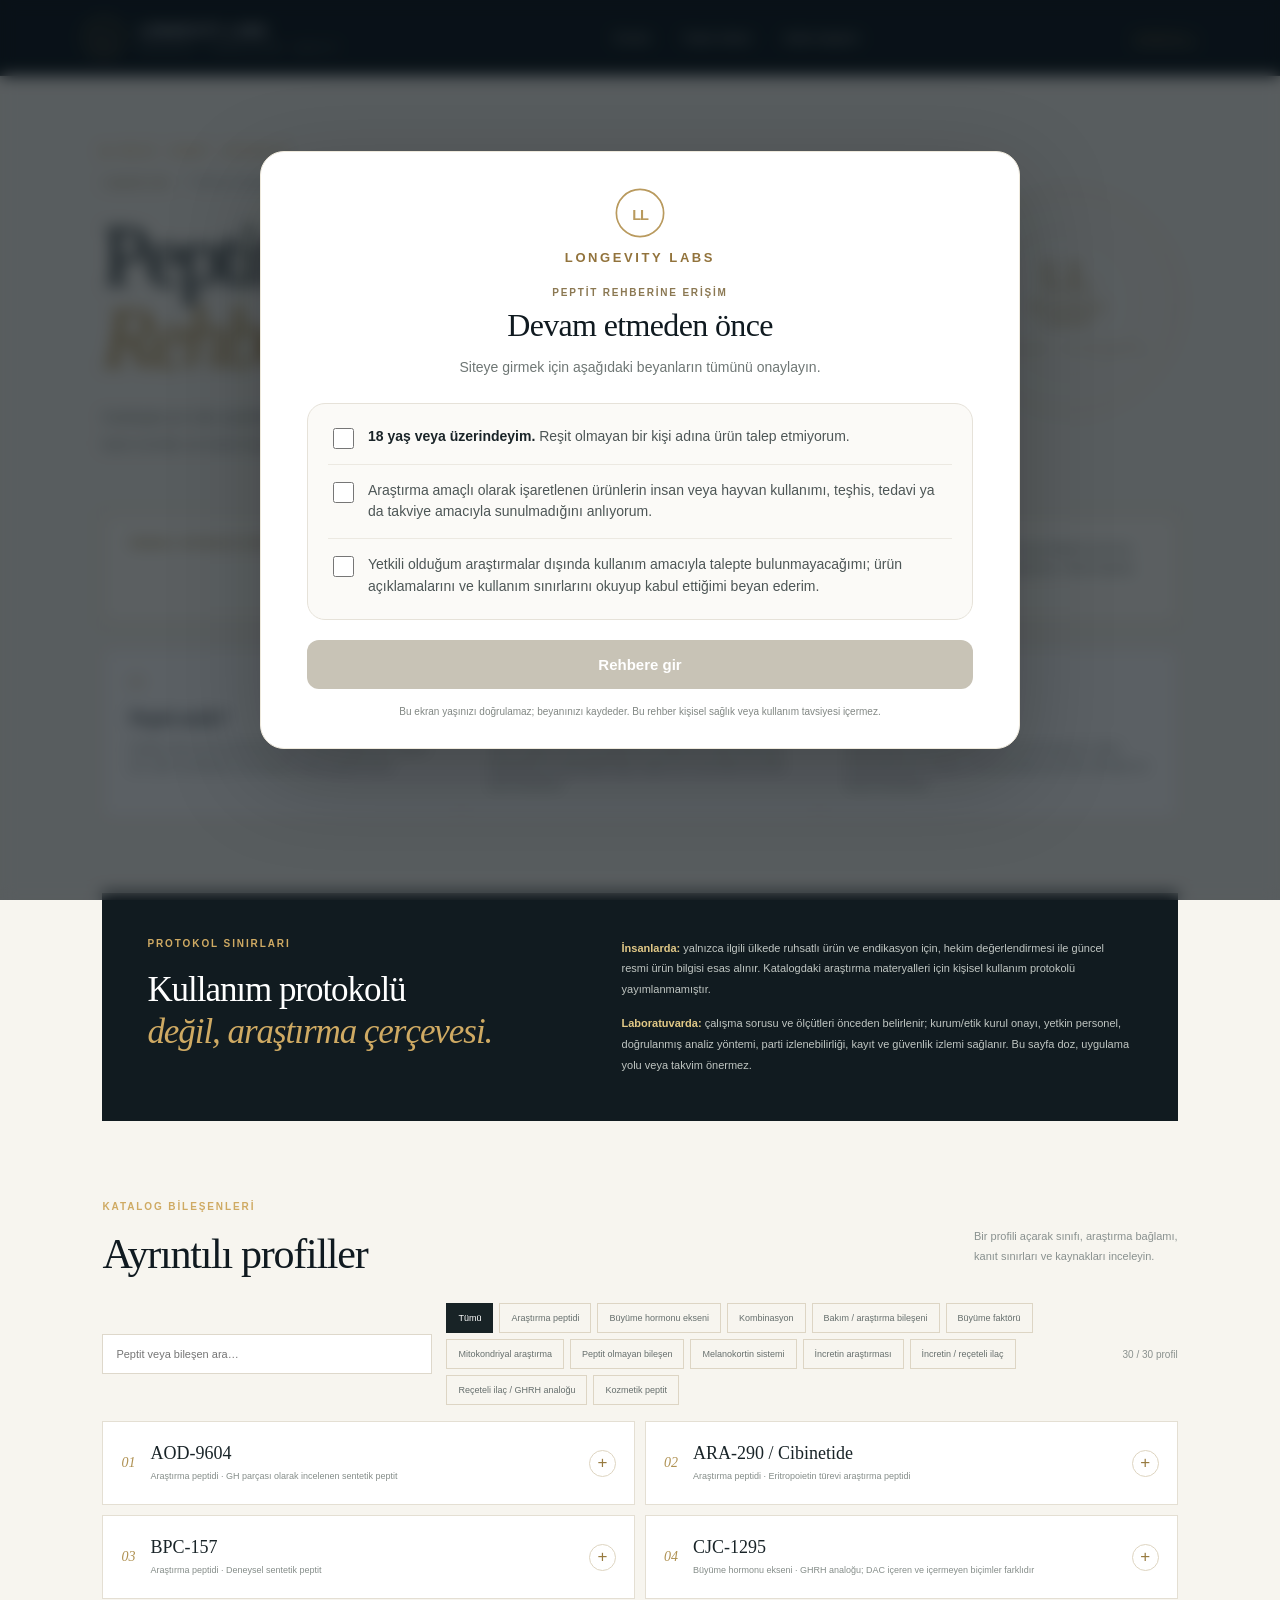
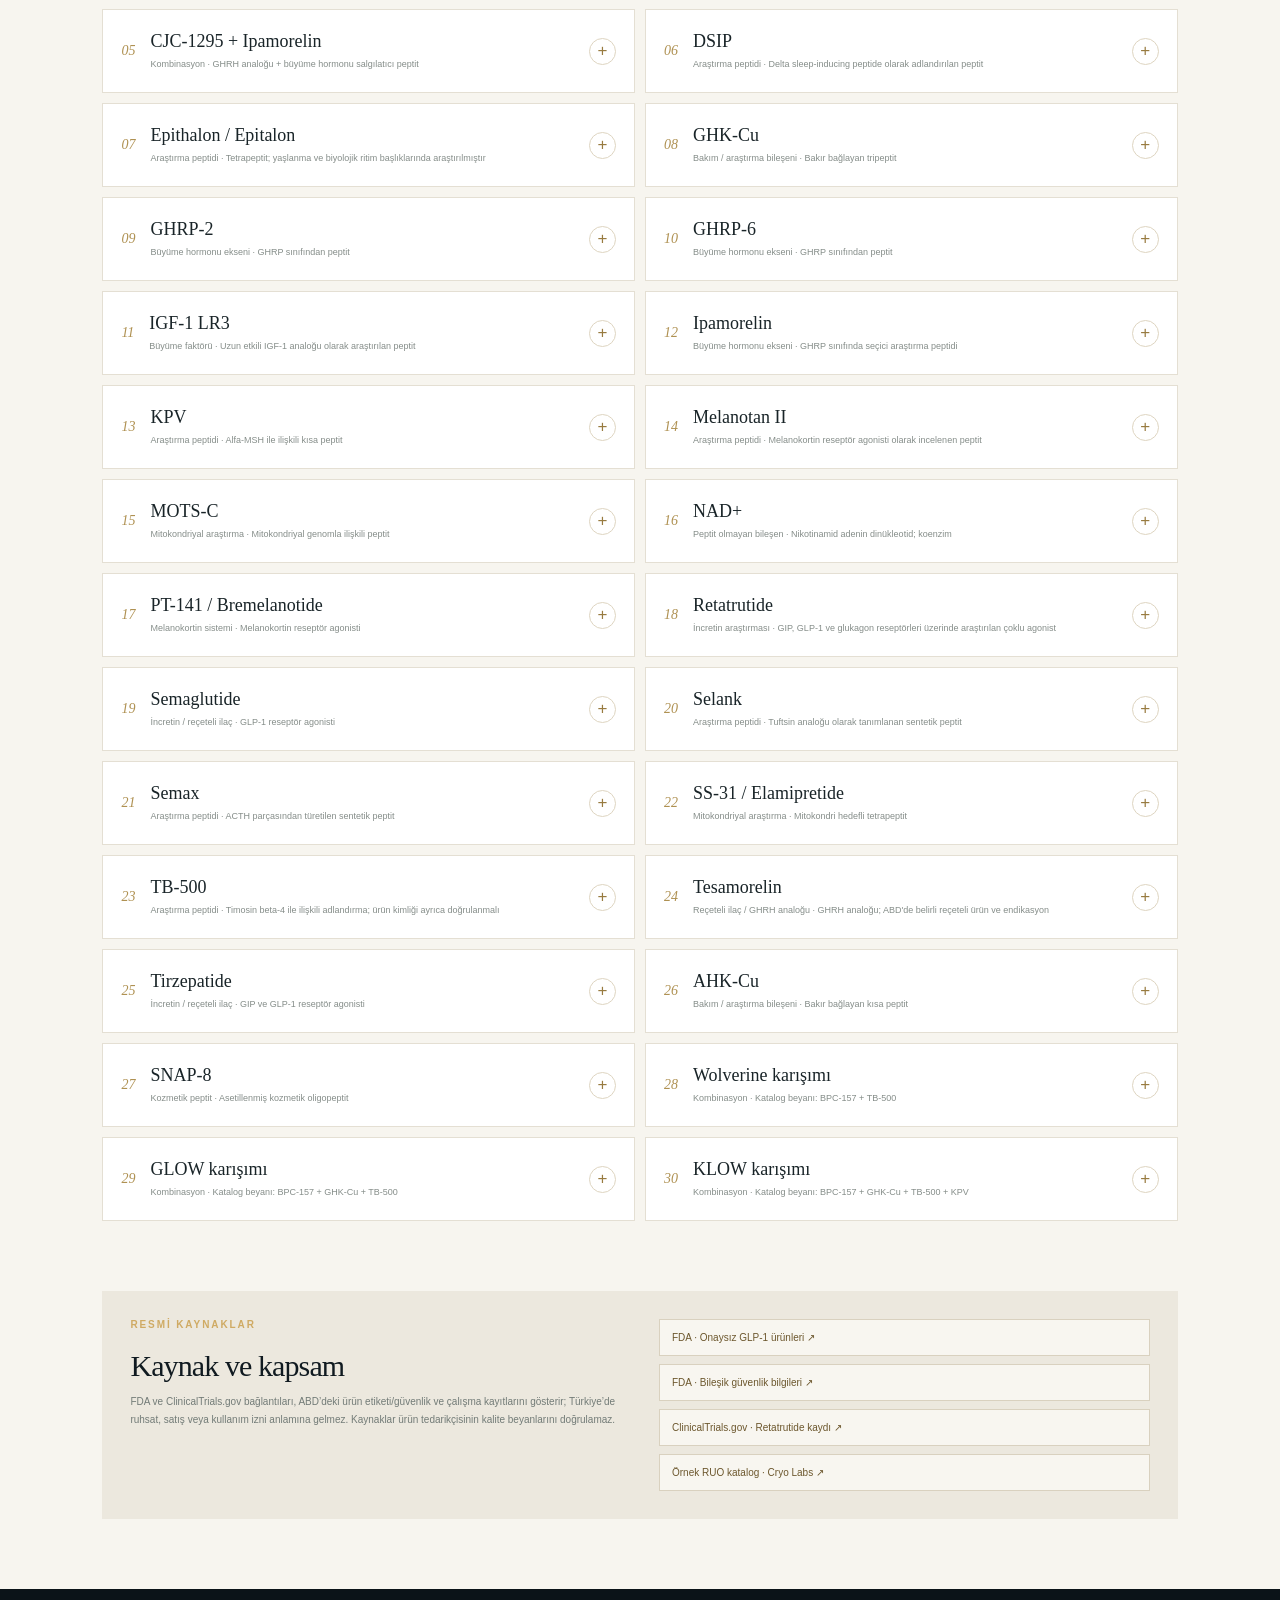
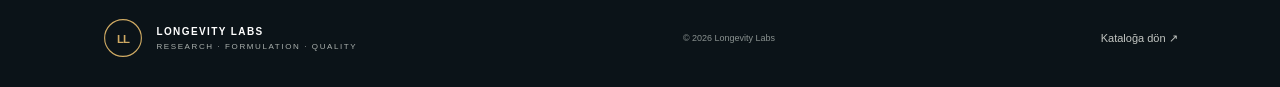
==== peptit-rehberi.html @ 8df9fc05 "Move detailed peptide guide to standalone page" ====
<!doctype html>
<html lang="tr">
<head>
  <meta charset="utf-8">
  <meta name="viewport" content="width=device-width,initial-scale=1">
  <meta name="description" content="Longevity Labs peptit rehberi: bileşik sınıfları, araştırma bağlamı, kanıt sınırları ve resmi kaynaklar.">
  <meta name="theme-color" content="#101a20">
  <title>Peptit Rehberi | Longevity Labs</title>
  <link rel="stylesheet" href="styles.css?v=6">
</head>
<body>
<div id="site-content" inert>
  <header>
    <a class="brand" href="index.html"><svg class="brand-symbol" viewBox="0 0 48 48" aria-hidden="true"><circle cx="24" cy="24" r="21"/><text x="24" y="30" text-anchor="middle">LL</text></svg><b>LONGEVITY LABS<small>RESEARCH · FORMULATION · QUALITY</small></b></a>
    <nav><a href="index.html#catalog">Ürünler</a><a href="peptit-rehberi.html" aria-current="page">Peptit rehberi</a><a href="index.html#quality">Kalite belgeleri</a></nav>
    <a class="guide-store-link" href="index.html#catalog">Kataloğa dön ↗</a>
  </header>
  <main class="guide-page">
    <section class="guide-page-hero">
      <div><p class="eyebrow"><span></span> BİLGİ · KANIT · GÜVENLİK</p><p class="guide-breadcrumb"><a href="index.html">Longevity Labs</a><span>/</span> Referans kütüphanesi</p><h1>Peptit<br><em>Rehberi</em></h1><p class="guide-page-lead">Katalogda yer alan peptitler, kombinasyonlar ve ilişkili bileşenler için temel sınıf bilgileri, araştırma bağlamı, kanıt sınırları ve resmi kaynaklar.</p></div>
      <div class="guide-hero-stamp"><span>LL</span><b>REFERENCE<br>LIBRARY</b><small>EDUCATIONAL · NON-PRESCRIPTIVE</small></div>
    </section>
    <section class="guide-safety-note"><b>Önemli güvenlik notu</b><p>Bu sayfa eğitim amaçlıdır; tanı, tedavi veya kişisel kullanım önerisi değildir. Araştırma flakonları ruhsatlı ilaçlarla eşdeğer değildir. Rehberde insan kullanımı için doz, uygulama, karıştırma veya kür protokolü bulunmaz. Hekim gözetimi, araştırma ürününü kendi kendine kullanmayı güvenli ya da onaylı hale getirmez. Resmi kaynak bağlantılarının bir kısmı ABD kurumlarına aittir; FDA durumu Türkiye’deki ruhsat durumunu göstermez.</p></section>
    <section class="guide-principles">
      <article><span>01</span><h2>Peptit nedir?</h2><p>Peptitler amino asit zincirlerinden oluşur. Benzer adlar aynı molekül, dizi, saflık, formülasyon veya kullanım yolunu garanti etmez.</p></article>
      <article><span>02</span><h2>Kanıt nasıl okunur?</h2><p>Hücre, hayvan, erken faz çalışma ve ruhsatlı ilaç verileri farklı kanıt düzeyleridir. Bir aşamadaki bulgu, başka ürün veya kişiler için klinik yarar kanıtlamaz.</p></article>
      <article><span>03</span><h2>CoA neyi gösterir?</h2><p>Analiz belgesi yalnızca belirtilen parti ve test kapsamını anlatır. Kimlik/saflık testi; steriliteyi, klinik güvenliği veya tedavi etkinliğini tek başına kanıtlamaz.</p></article>
    </section>
    <section class="guide-protocol-detail">
      <div><p class="eyebrow">PROTOKOL SINIRLARI</p><h2>Kullanım protokolü<br><em>değil, araştırma çerçevesi.</em></h2></div>
      <div class="protocol-detail-copy"><p><b>İnsanlarda:</b> yalnızca ilgili ülkede ruhsatlı ürün ve endikasyon için, hekim değerlendirmesi ile güncel resmi ürün bilgisi esas alınır. Katalogdaki araştırma materyalleri için kişisel kullanım protokolü yayımlanmamıştır.</p><p><b>Laboratuvarda:</b> çalışma sorusu ve ölçütleri önceden belirlenir; kurum/etik kurul onayı, yetkin personel, doğrulanmış analiz yöntemi, parti izlenebilirliği, kayıt ve güvenlik izlemi sağlanır. Bu sayfa doz, uygulama yolu veya takvim önermez.</p></div>
    </section>
    <section class="guide-library" id="components">
      <div class="heading"><div><p class="eyebrow">KATALOG BİLEŞENLERİ</p><h2>Ayrıntılı profiller</h2></div><p>Bir profili açarak sınıfı, araştırma bağlamı,<br>kanıt sınırları ve kaynakları inceleyin.</p></div>
      <div class="guide-tools"><input id="guide-search" type="search" placeholder="Peptit veya bileşen ara…" aria-label="Peptit rehberinde ara"><div id="guide-filters" class="guide-filters"></div><small id="guide-count"></small></div>
      <div id="guide-detail-grid" class="guide-detail-grid"></div>
      <p id="guide-empty" hidden>Bu aramayla eşleşen bileşen bulunamadı.</p>
    </section>
    <section class="guide-reference-footer">
      <div><p class="eyebrow">RESMİ KAYNAKLAR</p><h2>Kaynak ve kapsam</h2><p>FDA ve ClinicalTrials.gov bağlantıları, ABD’deki ürün etiketi/güvenlik ve çalışma kayıtlarını gösterir; Türkiye’de ruhsat, satış veya kullanım izni anlamına gelmez. Kaynaklar ürün tedarikçisinin kalite beyanlarını doğrulamaz.</p></div>
      <div class="guide-reference-links"><a href="https://www.fda.gov/drugs/drug-alerts-and-statements/fdas-concerns-unapproved-glp-1-drugs-used-weight-loss" target="_blank" rel="noreferrer">FDA · Onaysız GLP-1 ürünleri ↗</a><a href="https://www.fda.gov/drugs/human-drug-compounding/certain-bulk-drug-substances-use-compounding-may-present-significant-safety-risks" target="_blank" rel="noreferrer">FDA · Bileşik güvenlik bilgileri ↗</a><a href="https://clinicaltrials.gov/study/NCT06662383" target="_blank" rel="noreferrer">ClinicalTrials.gov · Retatrutide kaydı ↗</a><a href="https://cryolabs.io/" target="_blank" rel="noreferrer">Örnek RUO katalog · Cryo Labs ↗</a></div>
    </section>
  </main>
  <footer><a class="brand" href="index.html"><svg class="brand-symbol" viewBox="0 0 48 48" aria-hidden="true"><circle cx="24" cy="24" r="21"/><text x="24" y="30" text-anchor="middle">LL</text></svg><b>LONGEVITY LABS<small>RESEARCH · FORMULATION · QUALITY</small></b></a><span>© <span id="guide-year"></span> Longevity Labs</span><a href="index.html#catalog">Kataloğa dön ↗</a></footer>
</div>
<section id="entry-gate" class="entry-gate" role="dialog" aria-modal="true" aria-labelledby="gate-title" aria-describedby="gate-description">
  <div class="gate-card"><div class="gate-mark"><svg viewBox="0 0 48 48" aria-hidden="true"><circle cx="24" cy="24" r="21"/><text x="24" y="30" text-anchor="middle">LL</text></svg></div><p class="gate-brand">LONGEVITY LABS</p><p class="gate-kicker">Peptit rehberine erişim</p><h1 id="gate-title">Devam etmeden önce</h1><p id="gate-description" class="gate-description">Siteye girmek için aşağıdaki beyanların tümünü onaylayın.</p><div class="gate-checks"><label class="gate-check"><input type="checkbox" required><span><b>18 yaş veya üzerindeyim.</b> Reşit olmayan bir kişi adına ürün talep etmiyorum.</span></label><label class="gate-check"><input type="checkbox" required><span>Araştırma amaçlı olarak işaretlenen ürünlerin insan veya hayvan kullanımı, teşhis, tedavi ya da takviye amacıyla sunulmadığını anlıyorum.</span></label><label class="gate-check"><input type="checkbox" required><span>Yetkili olduğum araştırmalar dışında kullanım amacıyla talepte bulunmayacağımı; ürün açıklamalarını ve kullanım sınırlarını okuyup kabul ettiğimi beyan ederim.</span></label></div><button id="gate-enter" class="gate-enter" type="button" disabled>Rehbere gir</button><p class="gate-footnote">Bu ekran yaşınızı doğrulamaz; beyanınızı kaydeder. Bu rehber kişisel sağlık veya kullanım tavsiyesi içermez.</p></div>
</section>
<script src="gate.js"></script><script src="peptit-rehberi.js?v=1"></script>
</body></html>
---- styles.css ----
:root{--ink:#101a20;--gold:#cfaa63;--paper:#f7f5ef;--muted:#89918f;--line:#e6e2d9}*{box-sizing:border-box}html{scroll-behavior:smooth}body{margin:0;background:var(--paper);color:var(--ink);font-family:"Segoe UI",Arial,sans-serif}header{height:78px;background:var(--ink);color:#fff;display:flex;align-items:center;justify-content:space-between;padding:0 7%}.brand{display:flex;gap:12px;align-items:center;text-decoration:none;color:inherit;font-family:Georgia,serif;font-size:34px;color:var(--gold)}.brand b{font:700 12px Arial;letter-spacing:.14em;color:white}.brand small{display:block;font:8px Arial;color:#aab0ad;letter-spacing:.2em;margin-top:5px}nav{display:flex;gap:28px}nav a,footer a{font-size:11px;color:#c3c6c2;text-decoration:none}nav a:hover,footer a:hover{color:var(--gold)}.hero{min-height:560px;background:radial-gradient(ellipse at 77% 50%,#26342e 0,transparent 38%),var(--ink);color:white;padding:92px 9% 70px;display:grid;grid-template-columns:1fr 1fr;position:relative;overflow:hidden}.eyebrow{color:var(--gold);font-size:10px;letter-spacing:.19em;font-weight:bold;margin:0 0 20px}.hero h1,h2{font:500 56px/1.08 Georgia,serif;letter-spacing:-.03em;margin:0}.hero h1 em,h2 em{font-weight:400;color:var(--gold)}.lead{max-width:400px;color:#adb5b2;font-size:14px;line-height:1.8;margin:24px 0}.button{display:inline-block;background:var(--gold);color:var(--ink);padding:15px 20px;font-size:12px;font-weight:bold;text-decoration:none}.warning{font-size:10px;line-height:1.7;color:#aab0ad;margin-top:54px;max-width:340px}.orb{align-self:center;justify-self:center;width:340px;height:340px;border:1px solid #756744;border-radius:50%;display:grid;place-content:center;text-align:center;position:relative;color:var(--gold)}.orb:before,.orb:after{content:"";position:absolute;inset:27px;border:1px dashed #514c3c;border-radius:50%}.orb:after{inset:65px;border-style:solid;border-color:#353b36}.molecule{font-size:100px;line-height:1;text-shadow:0 0 30px #d4ad5a66}.orb small{font-size:8px;letter-spacing:.2em;margin-top:20px}.hero-footer{position:absolute;bottom:22px;left:9%;right:9%;font-size:8px;color:#75807d;letter-spacing:.15em;display:flex;justify-content:space-between}.strip{background:#eeeadf;display:flex;justify-content:space-around;padding:23px 5%;font-size:11px;font-weight:600}.section{padding:85px 8%}.heading{display:flex;align-items:end;justify-content:space-between;margin-bottom:30px}.heading h2,.quality h2{font-size:42px}.heading>p{font-size:12px;color:var(--muted);line-height:1.8}.tools{display:flex;gap:10px;align-items:center;flex-wrap:wrap;margin:24px 0}.tools input{height:40px;padding:0 13px;border:1px solid var(--line);background:white;min-width:220px;font-size:12px}.tools #filters{display:flex;gap:6px;flex-wrap:wrap;flex:1}.filter{background:transparent;border:1px solid var(--line);padding:10px 12px;font-size:10px;color:#68716f;cursor:pointer}.filter.active,.filter:hover{background:var(--ink);color:white}.tools>small{color:var(--muted);font-size:10px}.grid{display:grid;grid-template-columns:repeat(4,1fr);gap:12px}.card{background:#fff;border:1px solid #eeece6;min-height:158px;padding:15px;display:flex;flex-direction:column}.cardtop{display:flex;justify-content:space-between;align-items:center}.cardtop small{color:#a1844e;font-size:8px;text-transform:uppercase;letter-spacing:.08em}.cardtop i{font:22px Georgia;color:#d1bb8b}.card h3{font:600 17px Georgia;margin:15px 0 3px}.card>p{font-size:10px;color:#7c8582;margin:0 0 14px}.cardbottom{margin-top:auto;border-top:1px solid #eee;padding-top:10px;display:flex;align-items:center;justify-content:space-between}.cardbottom strong{font-size:14px}.cardbottom strong small{color:#a1844e}.cardbottom button{font-size:9px;border:0;background:none;color:#68716f;cursor:pointer}.quality{background:var(--ink);color:white;display:grid;grid-template-columns:.8fr 1.2fr;gap:10%;align-items:center}.quality>div:first-child>p:last-child{max-width:330px;font-size:12px;line-height:1.9;color:#a8b0ad;margin-top:22px}.coa{border:1px solid #695c3e;padding:0 22px}.coa-title{padding:18px 0;color:var(--gold);font-size:9px;letter-spacing:.15em;border-bottom:1px solid #344044}.coa-title small{float:right;color:#788381}.coa-row{padding:14px 0;display:flex;align-items:center;gap:13px;color:white;text-decoration:none;border-bottom:1px solid #2d383c}.coa-row b,.coa-row small{display:block}.coa-row b{font-size:12px}.coa-row small{font-size:9px;color:#87918e;margin-top:3px}.coa-row i{margin-left:auto;color:var(--gold)}.pdf{border:1px solid #806c46;color:var(--gold);font-size:8px;padding:6px}.notice{max-width:1000px;margin:auto;display:flex;gap:20px;align-items:start}.notice>b{border:1px solid var(--gold);color:#a1844e;border-radius:50%;width:32px;height:32px;display:grid;place-items:center}.notice h2{font-size:25px}.notice p:last-child{max-width:760px;color:#737c79;font-size:11px;line-height:1.9}footer{background:#0b1318;padding:28px 8%;display:flex;align-items:center;justify-content:space-between;color:#89918f;font-size:9px}footer .brand{font-size:28px}footer .brand b{font-size:10px}footer>div{display:flex;gap:18px}footer>div a{color:#c4a35f;font-size:9px}
@media(max-width:900px){.grid{grid-template-columns:repeat(3,1fr)}.hero{padding-left:6%;padding-right:6%}.orb{width:280px;height:280px}.section{padding-left:6%;padding-right:6%}}
@media(max-width:650px){header{height:66px;padding:0 5%}nav{display:none}.hero{display:block;padding:65px 7% 60px;min-height:0}.hero h1{font-size:46px}.orb{width:230px;height:230px;margin:40px auto 0}.molecule{font-size:70px}.orb:before{inset:18px}.orb:after{inset:48px}.warning{margin-top:32px}.strip{display:grid;gap:12px;padding:20px 7%}.section{padding:60px 6%}.heading{display:block}.heading h2,.quality h2{font-size:36px}.heading>p{margin-top:12px}.tools{display:block}.tools input{width:100%;margin-bottom:10px}.tools #filters{margin-bottom:10px}.filter{font-size:9px;padding:8px}.grid{grid-template-columns:repeat(2,minmax(0,1fr));gap:8px}.card{padding:12px;min-height:156px}.card h3{font-size:15px}.cardbottom strong{font-size:12px}.cardbottom button{font-size:8px}.quality{display:block}.coa{margin-top:30px;padding:0 14px}.notice{padding:50px 7%;gap:13px}.notice h2{font-size:22px}footer{padding:25px 6%;gap:17px;flex-wrap:wrap}footer>div{width:100%;justify-content:space-between;gap:8px}}
.card>img,.photo-placeholder{display:block;width:100%;aspect-ratio:1/1;object-fit:cover;border-radius:8px;margin-bottom:14px}.photo-placeholder{display:grid;place-content:center;text-align:center;background:radial-gradient(circle at 50% 40%,#243a42,#101a20);color:#cfaa63}.photo-placeholder span{font:54px Georgia}.photo-placeholder small{font-size:10px;color:#e4d5ad;margin-top:8px}
.hero{min-height:230px;padding:30px 9% 38px;align-items:center;background:radial-gradient(ellipse at 80% 50%,#202d2e 0,transparent 34%),var(--ink)}.hero h1{font-size:36px;line-height:1.02}.lead{font-size:12px;margin:10px 0 14px;max-width:350px}.warning{display:none}.orb{width:142px;height:142px}.orb:before{inset:12px}.orb:after{inset:28px}.molecule{font-size:46px}.orb small{font-size:6px;margin-top:8px}.strip{padding-top:14px;padding-bottom:14px}.section{padding-top:64px;padding-bottom:64px}.quality.section{padding-top:64px;padding-bottom:64px}
@media(max-width:900px){.hero{min-height:230px}.hero h1{font-size:34px}.orb{width:130px;height:130px}}
@media(max-width:650px){.hero{padding:30px 7% 46px}.hero h1{font-size:35px}.lead{margin:10px 0 14px}.orb{width:120px;height:120px;margin:24px auto 0}.molecule{font-size:42px}.orb:before{inset:10px}.orb:after{inset:25px}.strip{padding-top:14px;padding-bottom:14px}.section{padding-top:52px;padding-bottom:52px}}
.brand-symbol{width:38px;height:38px;flex:none;fill:none;stroke:var(--gold);stroke-width:1.3}.brand-symbol text{fill:var(--gold);stroke:none;font:700 13px Arial;letter-spacing:-1px}.gate-mark svg text{fill:#b99a5e;stroke:none;font:700 13px Arial;letter-spacing:-1px}
body.gate-open{overflow:hidden}.entry-gate{position:fixed;z-index:1000;inset:0;display:grid;place-items:center;overflow:auto;padding:24px;background:rgba(7,14,20,.66);backdrop-filter:blur(8px);-webkit-backdrop-filter:blur(8px)}.entry-gate[hidden]{display:none}.gate-card{width:min(100%,760px);max-height:calc(100vh - 48px);overflow:auto;background:#fff;border:1px solid #eee9dc;border-radius:24px;padding:34px 46px 28px;box-shadow:0 28px 90px #0004;text-align:center;color:var(--ink)}.gate-mark{width:54px;height:54px;margin:0 auto 10px}.gate-mark svg{width:100%;height:100%;fill:none;stroke:#b99a5e;stroke-width:1.5}.gate-mark svg path{fill:#b99a5e;stroke:none}.gate-brand{margin:0;color:#92733c;font-size:13px;font-weight:700;letter-spacing:.2em}.gate-kicker{margin:22px 0 8px;color:#8b7852;font-size:10px;font-weight:700;letter-spacing:.18em;text-transform:uppercase}.gate-card h1{margin:0;font:500 32px/1.2 Georgia,serif;letter-spacing:-.02em}.gate-description{margin:12px 0 24px;color:#6f7775;font-size:14px;line-height:1.6}.gate-checks{display:grid;gap:0;border:1px solid #e6e2d9;border-radius:18px;background:#fbfaf7;padding:7px 20px;text-align:left}.gate-check{display:flex;align-items:flex-start;gap:14px;padding:15px 5px;color:#4d5656;font-size:14px;line-height:1.55;cursor:pointer}.gate-check+.gate-check{border-top:1px solid #ece9e2}.gate-check input{width:21px;height:21px;flex:none;margin:2px 0 0;accent-color:#ad8d50;cursor:pointer}.gate-check b{color:#1a2428}.gate-enter{width:100%;margin-top:20px;border:0;border-radius:12px;padding:16px 20px;background:#b99a5e;color:#101a20;font-size:15px;font-weight:700;transition:opacity .15s,transform .15s}.gate-enter:disabled{background:#c8c3b6;color:#fff;cursor:not-allowed}.gate-enter:not(:disabled){cursor:pointer}.gate-enter:not(:disabled):hover{transform:translateY(-1px);background:#c9aa6d}.gate-footnote{max-width:540px;margin:15px auto 0;color:#818783;font-size:10px;line-height:1.6}
@media(max-width:650px){.brand-symbol{width:32px;height:32px}.brand{gap:8px;font-size:26px}.brand b{font-size:10px}.brand small{font-size:7px;letter-spacing:.12em}.entry-gate{padding:12px}.gate-card{max-height:calc(100vh - 24px);border-radius:18px;padding:23px 18px 20px}.gate-mark{width:44px;height:44px}.gate-kicker{margin-top:14px}.gate-card h1{font-size:27px}.gate-description{font-size:13px;margin:9px 0 16px}.gate-checks{padding:5px 12px}.gate-check{gap:11px;padding:13px 2px;font-size:12px}.gate-enter{padding:14px}.gate-footnote{font-size:9px}}
header{height:76px;padding:0 clamp(24px,6.5vw,112px);border-bottom:1px solid #ffffff13}header .brand{gap:14px}.brand-symbol{width:42px;height:42px}nav{gap:32px}nav a{font-size:11px;letter-spacing:.02em;transition:color .2s}.hero{min-height:440px;padding:52px clamp(24px,6.5vw,112px) 48px;grid-template-columns:minmax(0,.87fr) minmax(0,1.13fr);gap:4%;align-items:center;background:radial-gradient(ellipse at 78% 48%,#273331 0,transparent 35%),linear-gradient(112deg,#101a20 0%,#0d171a 62%,#10191b 100%)}.hero-copy{position:relative;z-index:1;max-width:620px}.hero .eyebrow{display:flex;align-items:center;gap:10px;margin-bottom:22px;color:#d2b263;font-size:10px;letter-spacing:.2em}.hero .eyebrow span{width:24px;height:1px;background:#d2b263}.hero h1{font:500 clamp(42px,4.25vw,66px)/1.03 Georgia,serif;letter-spacing:-.045em;max-width:700px}.hero h1 em{display:inline-block;margin-top:4px;color:#d1ad61}.hero .lead{max-width:450px;margin:21px 0 24px;color:#b8c0bf;font-size:14px;line-height:1.8}.hero-actions{display:flex;align-items:center;gap:12px;flex-wrap:wrap}.hero .button{display:inline-flex;align-items:center;gap:16px;padding:14px 18px;border:1px solid #d7b864;background:#d0ad64;color:#11191d;font-size:11px;letter-spacing:.02em;transition:background .2s,transform .2s}.hero .button:hover{background:#e1c478;transform:translateY(-2px)}.hero .button span{font-size:16px}.button-secondary{display:inline-block;padding:13px 16px;border:1px solid #ffffff34;color:#e7e8e4;text-decoration:none;font-size:11px;transition:border-color .2s,color .2s}.button-secondary:hover{border-color:#d0ad64;color:#e4c575}.hero-meta{display:flex;gap:24px;margin-top:29px;color:#8a9999;font-size:8px;letter-spacing:.16em}.hero-visual{position:relative;justify-self:end;width:min(100%,720px);aspect-ratio:1.46;display:grid;place-items:center;isolation:isolate}.hero-visual:before{content:"";position:absolute;z-index:-1;inset:8% 7%;border:1px solid #c3a25130;border-radius:48% 52% 46% 54%;background:radial-gradient(ellipse at 50% 48%,#c4a04c19,transparent 63%);transform:rotate(-8deg)}.hero-visual img{display:block;width:100%;height:100%;object-fit:contain;filter:drop-shadow(0 22px 28px #0008)}.visual-caption{position:absolute;right:0;bottom:7%;display:grid;gap:4px;min-width:150px;padding:12px 15px;border:1px solid #d3b15d45;background:#10191ddd;backdrop-filter:blur(10px)}.visual-caption span{color:#c9aa65;font-size:7px;letter-spacing:.2em}.visual-caption b{color:#f0eee7;font:500 15px Georgia,serif}.visual-caption small{color:#9aa4a1;font-size:8px}.hero-footer{bottom:17px;left:clamp(24px,6.5vw,112px);right:clamp(24px,6.5vw,112px);color:#778583;font-size:7px;letter-spacing:.18em}.strip{padding:18px clamp(24px,6.5vw,112px);gap:24px;background:#eeeae0;border-top:1px solid #fff;border-bottom:1px solid #e4dfd2;color:#293234;font-size:10px;letter-spacing:.02em}.strip span{display:flex;align-items:center;gap:10px}.strip i{color:#a88b4f;font:10px Georgia,serif}
@media(max-width:900px){.hero{grid-template-columns:1fr 1fr;gap:2%;padding-left:6%;padding-right:6%}.hero h1{font-size:clamp(38px,5vw,52px)}.hero-visual{width:100%}.visual-caption{right:2%;bottom:4%}.hero-footer{left:6%;right:6%}}
@media(max-width:650px){header{height:68px;padding:0 5%}.hero{display:grid;grid-template-columns:1fr;gap:14px;padding:42px 7% 55px;min-height:0}.hero h1{font-size:clamp(39px,10vw,52px)}.hero .eyebrow{font-size:8px;margin-bottom:17px}.hero .lead{font-size:12px;margin:15px 0 19px}.hero-meta{gap:14px;margin-top:21px;font-size:7px}.hero-visual{justify-self:center;width:100%;max-width:480px;aspect-ratio:1.42;margin-top:5px}.visual-caption{right:0;bottom:2%;padding:9px 11px}.visual-caption b{font-size:13px}.hero-footer{bottom:15px;left:7%;right:7%;font-size:6px}.strip{display:grid;grid-template-columns:1fr;gap:12px;padding:16px 7%}.strip span{font-size:10px}}
.cart-trigger{display:inline-flex;align-items:center;gap:9px;border:1px solid #ffffff2b;background:transparent;color:#f4f0e6;padding:9px 12px;font-size:10px;letter-spacing:.04em;cursor:pointer;transition:border-color .2s,color .2s}.cart-trigger:hover,.cart-trigger[data-added="true"]{border-color:#d0ad64;color:#dfc377}.cart-trigger svg{width:18px;height:18px;fill:none;stroke:currentColor;stroke-width:1.6;stroke-linecap:round;stroke-linejoin:round}.cart-count{display:inline-grid;place-items:center;min-width:19px;height:19px;padding:0 5px;border-radius:50px;background:#d0ad64;color:#101a20;font-size:9px}.cart-count:not(.has-items){background:#ffffff18;color:#c6c6bd}.cardbottom button{padding:9px 11px;border:1px solid #e5dcc6;background:#f7f4ec;color:#6f592d;font-size:9px;font-weight:700;letter-spacing:.02em;cursor:pointer;transition:background .2s,border-color .2s}.cardbottom button:hover{background:#e9dfc8;border-color:#c7ac6e}.cart-open{overflow:hidden}.cart-layer{position:fixed;z-index:900;inset:0;display:flex;justify-content:flex-end}.cart-layer[hidden]{display:none}.cart-backdrop{position:absolute;inset:0;width:100%;height:100%;border:0;background:#071014a8;backdrop-filter:blur(5px);-webkit-backdrop-filter:blur(5px);cursor:pointer}.cart-drawer{position:relative;z-index:1;display:flex;flex-direction:column;width:min(490px,100vw);height:100%;background:#fbfaf7;color:#172126;box-shadow:-24px 0 70px #0003;animation:cart-slide-in .22s ease-out}.cart-header{min-height:76px;padding:0 26px;display:flex;align-items:center;justify-content:space-between;border-bottom:1px solid #e7e2d5;background:#fff}.cart-header>div{display:flex;align-items:center;gap:11px}.cart-heading-icon{width:30px;height:30px;display:grid;place-items:center;border:1px solid #c5a55e;border-radius:50%;color:#a48648;font-size:16px}.cart-header h2{font:500 21px Georgia,serif;letter-spacing:-.02em}.cart-close{width:36px;height:36px;border:0;background:transparent;color:#596361;font-size:28px;line-height:1;cursor:pointer}.cart-body{flex:1;overflow:auto;padding:18px 20px 28px}.cart-items{display:grid;gap:12px}.cart-line{display:grid;grid-template-columns:75px minmax(0,1fr) auto;gap:12px;padding:12px;border:1px solid #e9e3d5;border-radius:12px;background:#fff}.cart-line>img{width:75px;height:75px;object-fit:cover;border-radius:7px;background:#eef2f5}.cart-line-info h3{margin:2px 0 4px;font:600 13px/1.35 Georgia,serif;color:#192226}.cart-line-info p{margin:0 0 4px;color:#707977;font-size:10px}.cart-line-info>small{color:#9a8251;font-size:9px}.cart-line-side{min-width:70px;display:flex;flex-direction:column;align-items:flex-end;justify-content:space-between}.cart-line-side strong{font-size:12px;color:#263033;white-space:nowrap}.cart-remove{border:0;background:none;color:#a47748;font-size:19px;cursor:pointer}.quantity-control{display:flex;align-items:center;gap:0;width:max-content;margin-top:9px;border:1px solid #e6dfd1;border-radius:8px;overflow:hidden}.quantity-control button{width:31px;height:27px;border:0;background:#faf8f3;color:#866b34;font-size:17px;cursor:pointer}.quantity-control button:hover{background:#efe7d5}.quantity-control span{min-width:26px;text-align:center;font-size:11px;font-weight:700}.cart-empty{padding:42px 18px;text-align:center;border:1px dashed #d9d0bb;border-radius:14px;background:#fff}.cart-empty>span{width:42px;height:42px;margin:0 auto 13px;display:grid;place-items:center;border-radius:50%;background:#f3eee2;color:#9a7c3d;font-size:24px}.cart-empty b{display:block;font:500 19px Georgia,serif}.cart-empty p{color:#7d8582;font-size:11px}.cart-empty button{border:0;border-bottom:1px solid #ad8d50;background:none;color:#80662f;font-size:10px;cursor:pointer}.cart-footer{padding:19px 24px 22px;border-top:1px solid #e5dece;background:#f5f1e7}.cart-item-summary{margin:0 0 14px;color:#827c6e;font-size:10px;letter-spacing:.06em;text-transform:uppercase}.cart-total{display:flex;justify-content:space-between;align-items:center;margin-bottom:16px;color:#69716f;font-size:12px}.cart-total strong{color:#1b2529;font:600 21px Georgia,serif}.cart-whatsapp{width:100%;display:flex;justify-content:center;align-items:center;gap:10px;border:0;border-radius:9px;padding:15px 16px;background:#18352b;color:#fff;font-size:12px;font-weight:700;cursor:pointer;transition:background .2s,transform .2s}.cart-whatsapp:hover:not(:disabled){background:#214b3b;transform:translateY(-1px)}.cart-whatsapp:disabled{background:#b8b9b3;cursor:not-allowed}.cart-whatsapp svg{width:19px;height:19px;fill:none;stroke:#a8d99d;stroke-width:1.6;stroke-linecap:round;stroke-linejoin:round}.cart-footer>small{display:block;margin-top:10px;text-align:center;color:#85877f;font-size:9px;line-height:1.5}@keyframes cart-slide-in{from{transform:translateX(18px);opacity:.4}to{transform:translateX(0);opacity:1}}
@media(max-width:650px){.cart-trigger{padding:8px 9px;gap:6px}.cart-trigger>span{display:none}.cart-trigger svg{width:20px;height:20px}.cart-drawer{width:100vw}.cart-header{min-height:64px;padding:0 17px}.cart-body{padding:14px 12px 22px}.cart-footer{padding:15px 16px 18px}.cart-line{grid-template-columns:64px minmax(0,1fr) auto;gap:9px;padding:10px}.cart-line>img{width:64px;height:64px}}
.guide-section{background:#f2efe7}.guide-notice{display:grid;grid-template-columns:auto 1fr;align-items:start;gap:15px;margin:0 0 18px;padding:18px 20px;border:1px solid #d8c99f;background:#fffdf7}.guide-notice>b{color:#977a3e;font-size:10px;letter-spacing:.1em;text-transform:uppercase}.guide-notice p{margin:0;color:#56605e;font-size:11px;line-height:1.8}.protocol-panel{display:grid;grid-template-columns:1fr 1fr;margin:0 0 34px;border:1px solid #ddd6c6;background:#fff}.protocol-panel>div{position:relative;padding:23px 24px 24px 64px}.protocol-panel>div+div{border-left:1px solid #e5dfd1}.protocol-number{position:absolute;left:23px;top:26px;color:#ad9153;font:italic 14px Georgia,serif}.protocol-panel h3{margin:0 0 9px;color:#182326;font:500 18px Georgia,serif}.protocol-panel p{margin:0;color:#707977;font-size:10px;line-height:1.8}.guide-tools{display:flex;align-items:center;gap:14px;margin:0 0 16px;flex-wrap:wrap}.guide-tools input{height:40px;min-width:230px;padding:0 13px;border:1px solid #ded8cb;background:#fff;font-size:11px}.guide-filters{display:flex;gap:6px;flex-wrap:wrap;flex:1}.guide-filter{padding:9px 11px;border:1px solid #ddd5c4;background:transparent;color:#666f6d;font-size:9px;cursor:pointer}.guide-filter:hover,.guide-filter.active{border-color:#182326;background:#182326;color:#fff}.guide-grid{display:grid;grid-template-columns:repeat(3,minmax(0,1fr));gap:11px}.guide-card{min-height:190px;padding:18px;border:1px solid #e4dfd3;background:#fff}.guide-card-top{display:flex;justify-content:space-between;align-items:center;color:#9b8048;font-size:8px;letter-spacing:.1em;text-transform:uppercase}.guide-card-top i{font:20px Georgia;color:#ccb77f}.guide-card h3{margin:17px 0 4px;color:#182326;font:500 19px Georgia,serif}.guide-card .guide-kind{margin:0 0 10px;color:#a1844e;font-size:9px;font-weight:700}.guide-card p:not(.guide-kind){margin:0;color:#717a78;font-size:10px;line-height:1.75}.guide-card a{display:inline-block;margin-top:12px;color:#7d6430;font-size:9px;text-decoration:none;border-bottom:1px solid #c4a96a}.guide-sources{margin-top:28px;padding:22px 24px;border-top:1px solid #dcd5c4;background:#eae6dc}.guide-sources h3{margin:0 0 8px;color:#1a2528;font:500 20px Georgia,serif}.guide-sources p{max-width:800px;margin:0;color:#6b7471;font-size:10px;line-height:1.75}.guide-sources>div{display:flex;gap:10px;flex-wrap:wrap;margin-top:14px}.guide-sources a{padding:9px 11px;border:1px solid #d5cbb4;background:#f6f3eb;color:#6c572d;font-size:9px;text-decoration:none}.guide-sources a:hover{border-color:#ad9153}
@media(max-width:900px){.guide-grid{grid-template-columns:repeat(2,minmax(0,1fr))}}
@media(max-width:650px){.guide-notice{grid-template-columns:1fr;gap:7px;padding:15px}.protocol-panel{grid-template-columns:1fr}.protocol-panel>div{padding:20px 17px 20px 52px}.protocol-panel>div+div{border-left:0;border-top:1px solid #e5dfd1}.protocol-number{left:17px;top:23px}.guide-tools{display:grid}.guide-tools input{width:100%;min-width:0}.guide-filters{gap:5px}.guide-filter{font-size:8px;padding:8px}.guide-grid{grid-template-columns:1fr}.guide-card{min-height:0;padding:16px}.guide-sources{padding:18px 15px}.guide-sources>div{display:grid}.guide-sources a{display:block}}
.guide-teaser{display:flex;align-items:center;justify-content:space-between;gap:24px;padding-top:42px;padding-bottom:42px;background:#f2efe7}.guide-teaser h2{font-size:34px}.guide-teaser>div>p:last-child{margin:12px 0 0;color:#707977;font-size:12px;line-height:1.7}.guide-teaser .button{white-space:nowrap}.guide-page{max-width:1440px;margin:auto;padding:0 8%}.guide-page-hero{min-height:380px;padding:70px 0 56px;display:grid;grid-template-columns:1fr auto;align-items:center;gap:50px}.guide-page-hero .eyebrow span{display:inline-block;width:7px;height:7px;border-radius:50%;background:var(--gold);margin-right:6px}.guide-breadcrumb{display:flex;gap:10px;align-items:center;margin:0 0 28px;color:#8a918e;font-size:10px}.guide-breadcrumb a{color:#8a774a;text-decoration:none}.guide-page-hero h1{margin:0;color:#172226;font:500 clamp(52px,7vw,86px)/.95 Georgia,serif;letter-spacing:-.05em}.guide-page-hero h1 em{color:#b39150;font-weight:400}.guide-page-lead{max-width:680px;color:#737c79;font-size:14px;line-height:1.9;margin:25px 0 0}.guide-hero-stamp{width:220px;height:220px;border:1px solid #c8ae73;border-radius:50%;display:grid;place-content:center;text-align:center;color:#a88b50;position:relative}.guide-hero-stamp:before,.guide-hero-stamp:after{content:"";position:absolute;inset:15px;border:1px dashed #d8cba9;border-radius:50%}.guide-hero-stamp:after{inset:36px;border-style:solid}.guide-hero-stamp span{font:42px Georgia,serif}.guide-hero-stamp b{font-size:10px;letter-spacing:.15em;line-height:1.5}.guide-hero-stamp small{margin-top:15px;font-size:7px;letter-spacing:.14em}.guide-safety-note{display:grid;grid-template-columns:185px 1fr;gap:24px;padding:23px 26px;border:1px solid #d9c99f;background:#fffdf7}.guide-safety-note>b{color:#987a3d;font-size:10px;letter-spacing:.12em;text-transform:uppercase}.guide-safety-note p{margin:0;color:#535e5a;font-size:11px;line-height:1.85}.guide-principles{display:grid;grid-template-columns:repeat(3,1fr);margin:25px 0 74px;border:1px solid #e3ded2;background:#fff}.guide-principles article{padding:24px 26px}.guide-principles article+article{border-left:1px solid #e3ded2}.guide-principles article>span{color:#b09355;font:italic 15px Georgia}.guide-principles h2{margin:15px 0 9px;font:500 21px Georgia,serif}.guide-principles p{margin:0;color:#737c79;font-size:10px;line-height:1.8}.guide-protocol-detail{display:grid;grid-template-columns:.9fr 1.1fr;gap:56px;align-items:start;padding:45px;background:#111b20;color:#fff}.guide-protocol-detail h2{font-size:35px;line-height:1.2}.guide-protocol-detail h2 em{color:var(--gold)}.protocol-detail-copy p{margin:0;color:#c0c6c2;font-size:11px;line-height:1.9}.protocol-detail-copy p+p{margin-top:13px}.protocol-detail-copy b{color:#e2c987}.guide-library{padding:80px 0 50px}.guide-library .heading{margin-bottom:26px}.guide-library .heading h2{font-size:42px}.guide-library .heading>p{font-size:11px}.guide-tools input{flex:1;max-width:330px}.guide-tools>small{color:#8a918e;font-size:10px;white-space:nowrap}.guide-detail-grid{display:grid;grid-template-columns:repeat(2,minmax(0,1fr));gap:10px;align-items:start}.compound-card{border:1px solid #e4dfd3;background:#fff}.compound-card[open]{grid-column:span 2;border-color:#c6b27d}.compound-card summary{display:flex;align-items:center;gap:15px;min-height:82px;padding:15px 18px;cursor:pointer;list-style:none}.compound-card summary::-webkit-details-marker{display:none}.compound-index{color:#af9152;font:italic 14px Georgia}.compound-heading{flex:1}.compound-heading b,.compound-heading small{display:block}.compound-heading b{color:#192428;font:500 18px Georgia,serif}.compound-heading small{margin-top:6px;color:#858d89;font-size:9px;line-height:1.5}.compound-toggle{display:grid;place-items:center;width:27px;height:27px;border:1px solid #ded5c1;border-radius:50%;color:#987b40;font-size:17px}.compound-card[open] .compound-toggle{transform:rotate(45deg);background:#f3eee2}.compound-detail{padding:2px 25px 22px 58px;border-top:1px solid #eee9df}.compound-description{margin-top:18px}.compound-description h3{margin:0 0 6px;color:#9b8048;font-size:9px;letter-spacing:.12em;text-transform:uppercase}.compound-description p{margin:0;color:#5f6965;font-size:11px;line-height:1.85}.compound-sources{display:flex;gap:8px;flex-wrap:wrap;align-items:center;margin-top:19px;padding-top:14px;border-top:1px solid #eee9df}.compound-sources>b{width:100%;color:#838b87;font-size:9px;letter-spacing:.1em;text-transform:uppercase}.compound-sources a,.guide-store-link{color:#806a3c;font-size:9px;text-decoration:none;border-bottom:1px solid #c6b27d;padding-bottom:3px}.guide-reference-footer{display:grid;grid-template-columns:1fr 1fr;gap:38px;margin:20px 0 70px;padding:28px;background:#ece8de}.guide-reference-footer h2{font-size:30px}.guide-reference-footer>div:first-child>p:last-child{max-width:550px;color:#727b77;font-size:10px;line-height:1.8}.guide-reference-links{display:grid;gap:8px;align-content:center}.guide-reference-links a{padding:12px;border:1px solid #d9d1bf;background:#f8f6f0;color:#6c572d;font-size:10px;text-decoration:none}.guide-reference-links a:hover{border-color:#ad9153}.guide-page+footer{gap:20px}.guide-page+footer .brand{font-size:28px}
@media(max-width:800px){.guide-page{padding:0 6%}.guide-page-hero{min-height:330px;gap:24px}.guide-hero-stamp{width:170px;height:170px}.guide-protocol-detail{grid-template-columns:1fr;gap:20px}.guide-detail-grid{grid-template-columns:1fr}.compound-card[open]{grid-column:auto}.guide-reference-footer{grid-template-columns:1fr}}
@media(max-width:600px){.guide-teaser{align-items:flex-start;flex-direction:column;padding-top:34px;padding-bottom:34px}.guide-teaser h2{font-size:30px}.guide-page{padding:0 5%}.guide-page-hero{display:block;padding:48px 0 38px}.guide-page-hero h1{font-size:58px}.guide-page-lead{font-size:12px}.guide-hero-stamp{display:none}.guide-safety-note{grid-template-columns:1fr;gap:10px;padding:18px}.guide-principles{grid-template-columns:1fr;margin-bottom:48px}.guide-principles article+article{border-left:0;border-top:1px solid #e3ded2}.guide-protocol-detail{padding:26px 21px}.guide-protocol-detail h2{font-size:29px}.guide-library{padding:55px 0 34px}.guide-library .heading h2{font-size:34px}.guide-library .heading>p br{display:none}.guide-tools{display:grid;grid-template-columns:1fr}.guide-tools input{max-width:none}.guide-filters{max-height:150px;overflow:auto}.compound-card summary{min-height:76px;padding:12px;gap:10px}.compound-heading b{font-size:16px}.compound-heading small{font-size:8px}.compound-detail{padding:2px 15px 18px}.guide-reference-footer{padding:21px 17px;margin-bottom:45px}.guide-reference-footer h2{font-size:27px}.guide-page+footer{padding:23px 5%}}
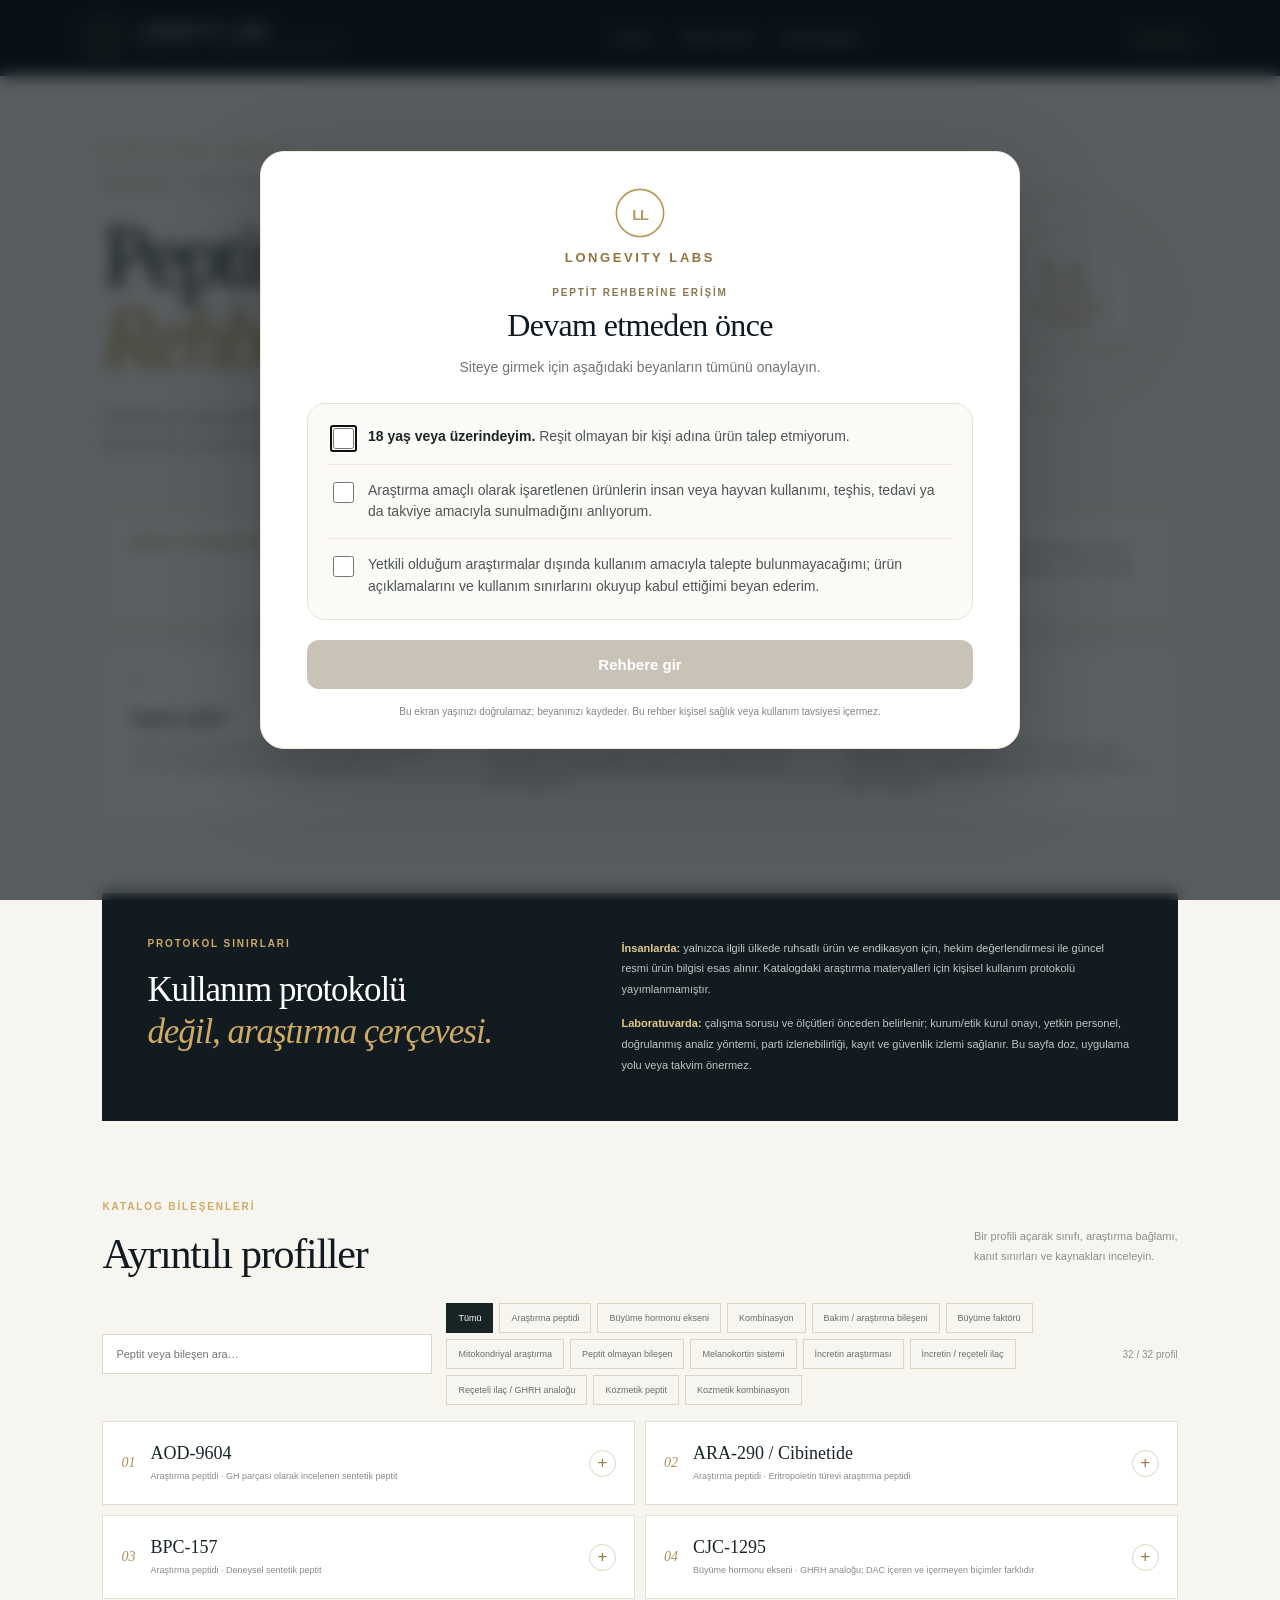
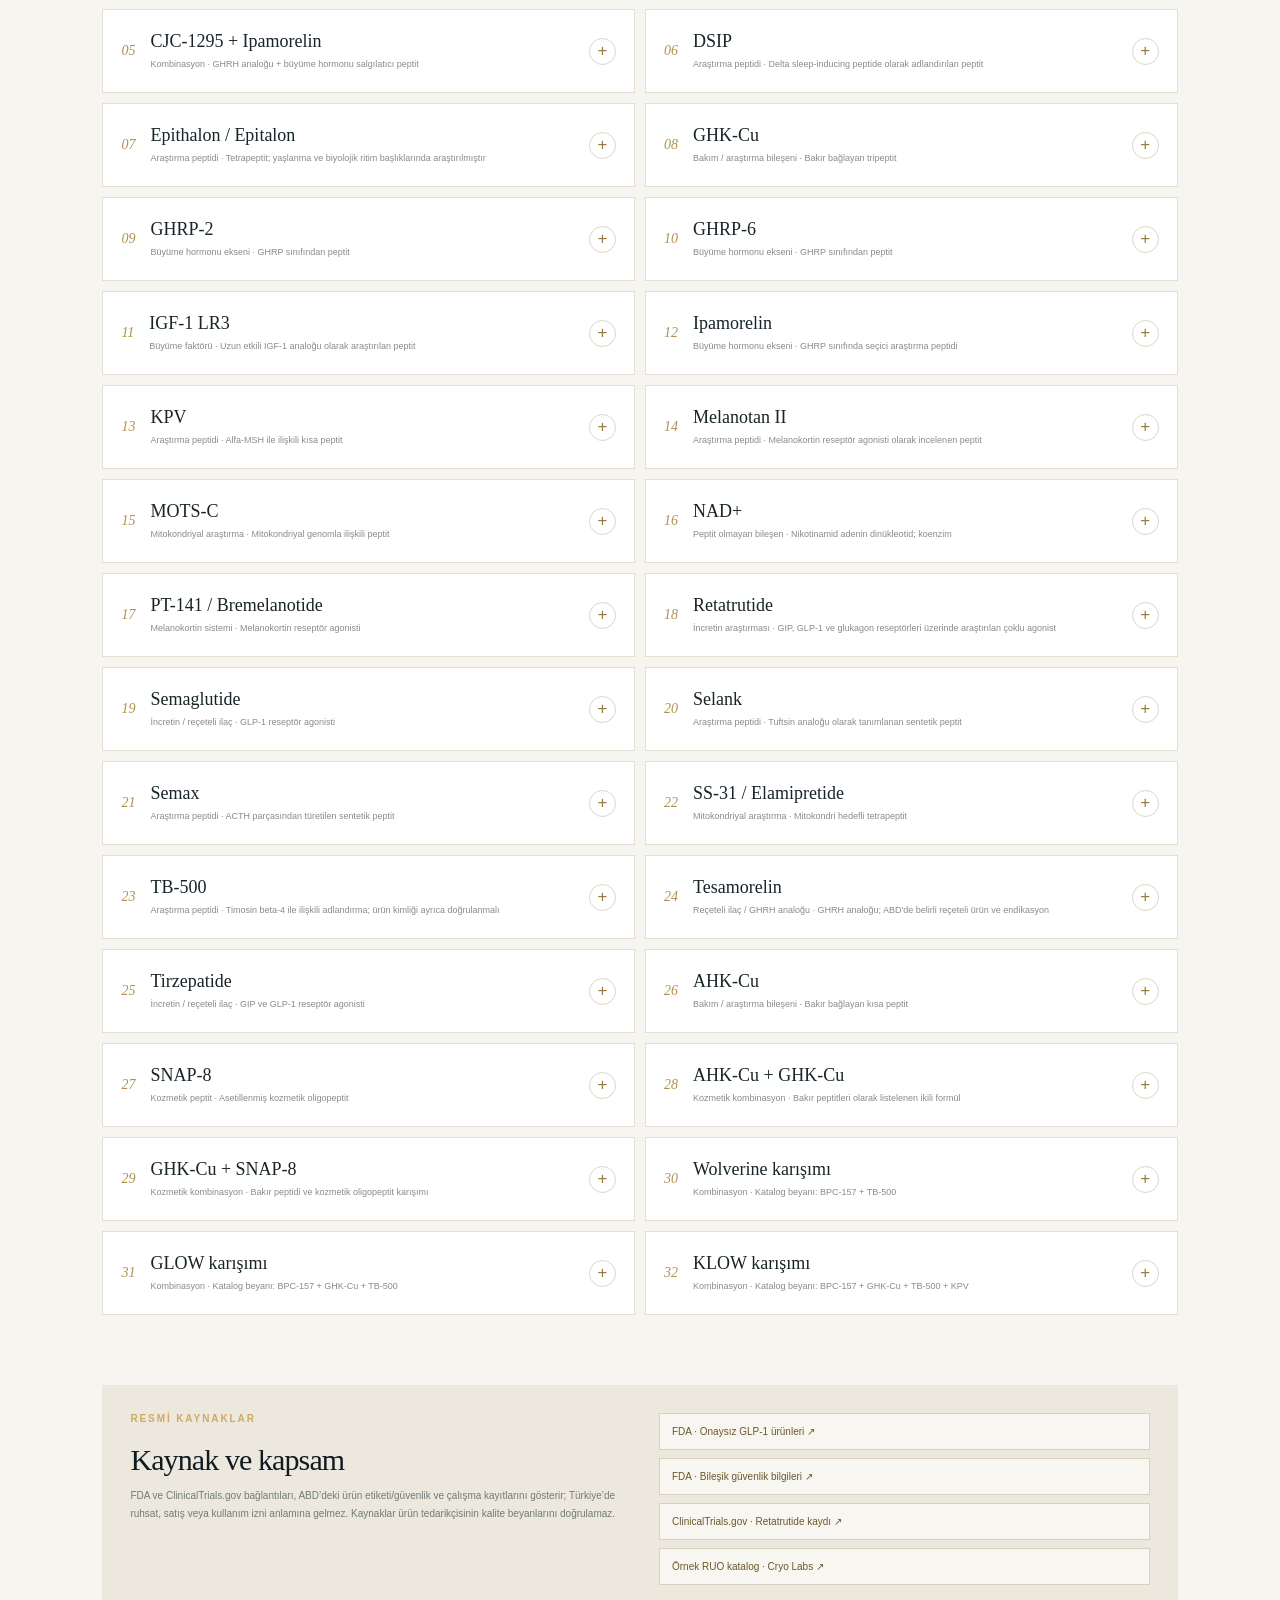
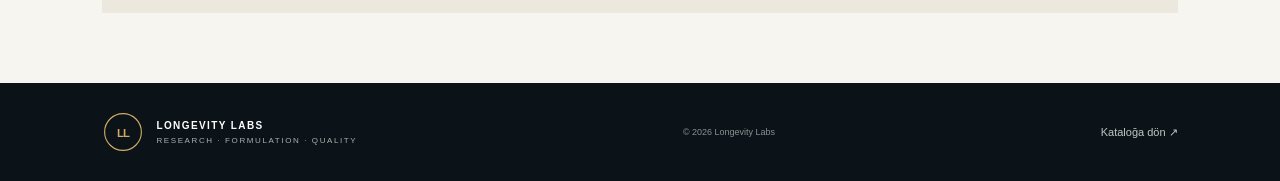
==== commit a8365637: "Refresh entry gate scripts on catalog and guide" ====
--- a/peptit-rehberi.html
+++ b/peptit-rehberi.html
@@ -46,5 +46,5 @@
 <section id="entry-gate" class="entry-gate" role="dialog" aria-modal="true" aria-labelledby="gate-title" aria-describedby="gate-description">
   <div class="gate-card"><div class="gate-mark"><svg viewBox="0 0 48 48" aria-hidden="true"><circle cx="24" cy="24" r="21"/><text x="24" y="30" text-anchor="middle">LL</text></svg></div><p class="gate-brand">LONGEVITY LABS</p><p class="gate-kicker">Peptit rehberine erişim</p><h1 id="gate-title">Devam etmeden önce</h1><p id="gate-description" class="gate-description">Siteye girmek için aşağıdaki beyanların tümünü onaylayın.</p><div class="gate-checks"><label class="gate-check"><input type="checkbox" required><span><b>18 yaş veya üzerindeyim.</b> Reşit olmayan bir kişi adına ürün talep etmiyorum.</span></label><label class="gate-check"><input type="checkbox" required><span>Araştırma amaçlı olarak işaretlenen ürünlerin insan veya hayvan kullanımı, teşhis, tedavi ya da takviye amacıyla sunulmadığını anlıyorum.</span></label><label class="gate-check"><input type="checkbox" required><span>Yetkili olduğum araştırmalar dışında kullanım amacıyla talepte bulunmayacağımı; ürün açıklamalarını ve kullanım sınırlarını okuyup kabul ettiğimi beyan ederim.</span></label></div><button id="gate-enter" class="gate-enter" type="button" disabled>Rehbere gir</button><p class="gate-footnote">Bu ekran yaşınızı doğrulamaz; beyanınızı kaydeder. Bu rehber kişisel sağlık veya kullanım tavsiyesi içermez.</p></div>
 </section>
-<script src="gate.js"></script><script src="peptit-rehberi.js?v=1"></script>
+<script src="gate.js?v=2"></script><script src="peptit-rehberi.js?v=1"></script>
 </body></html>
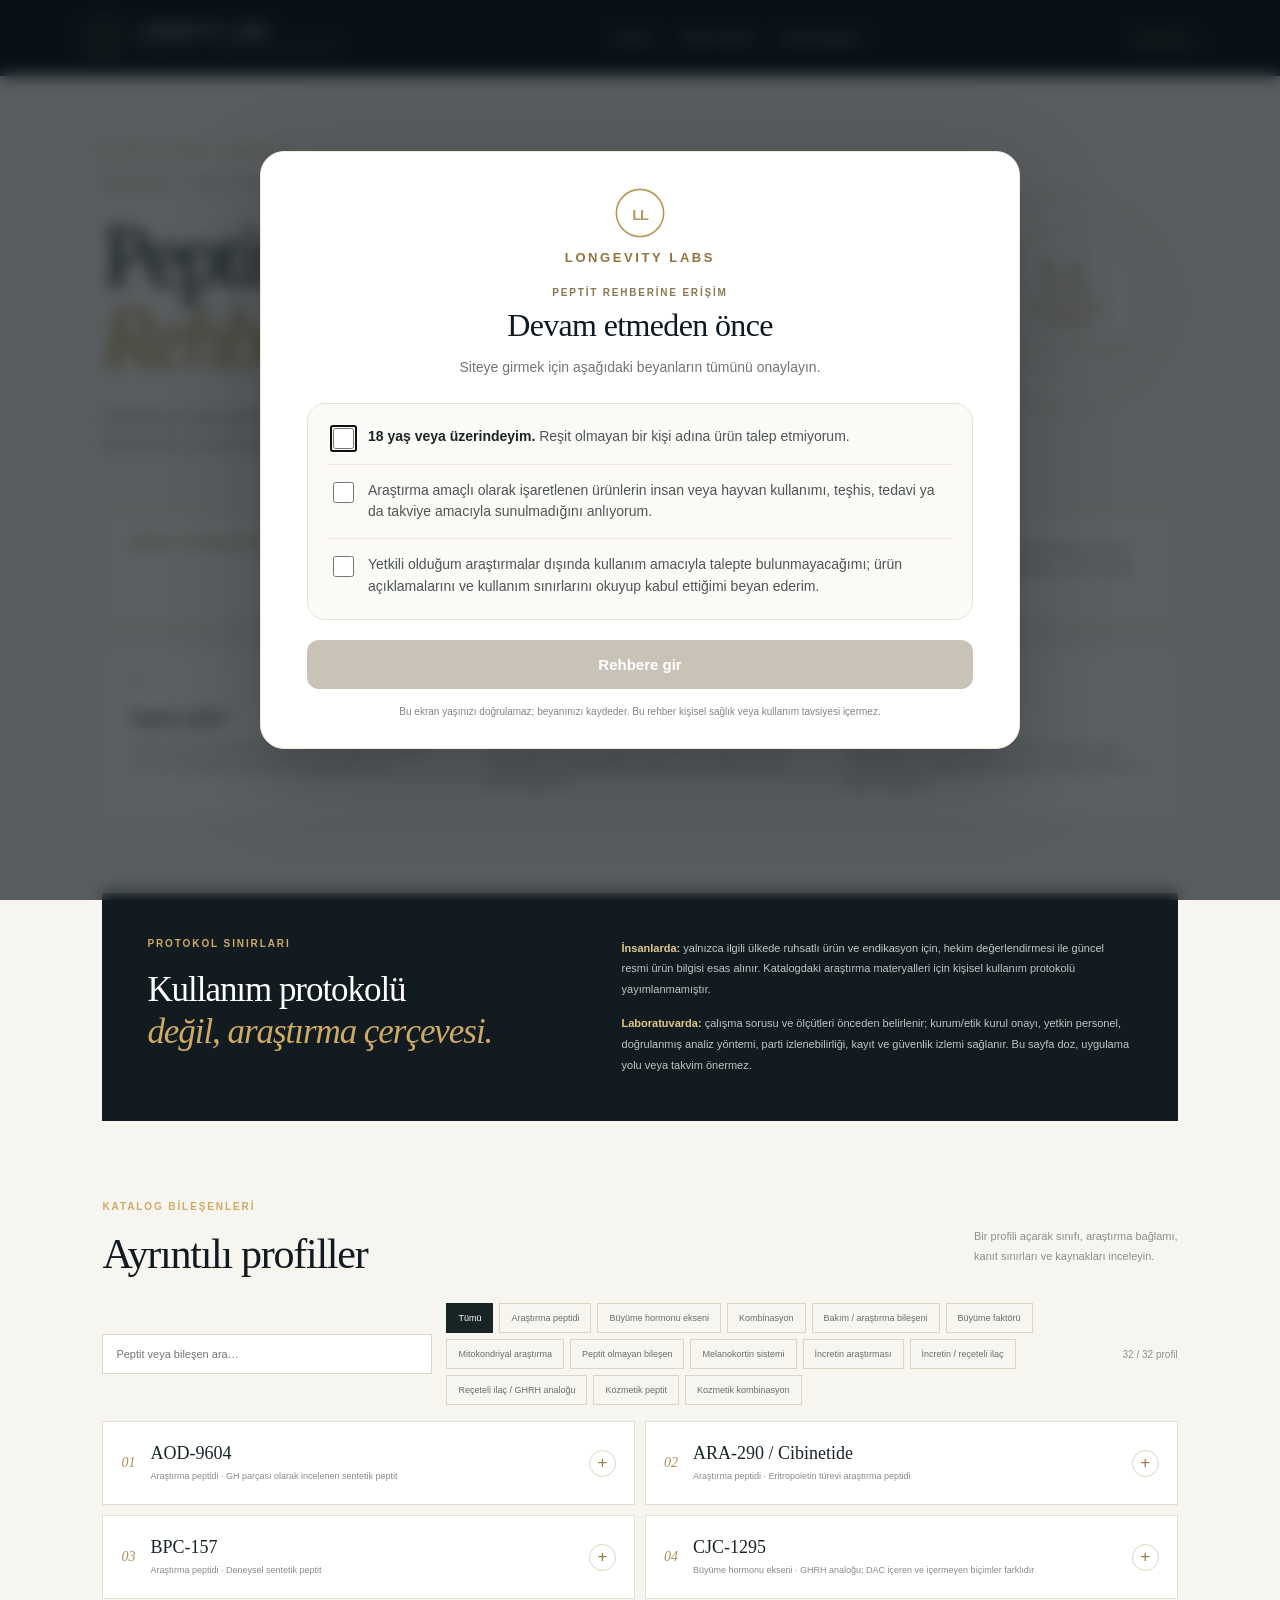
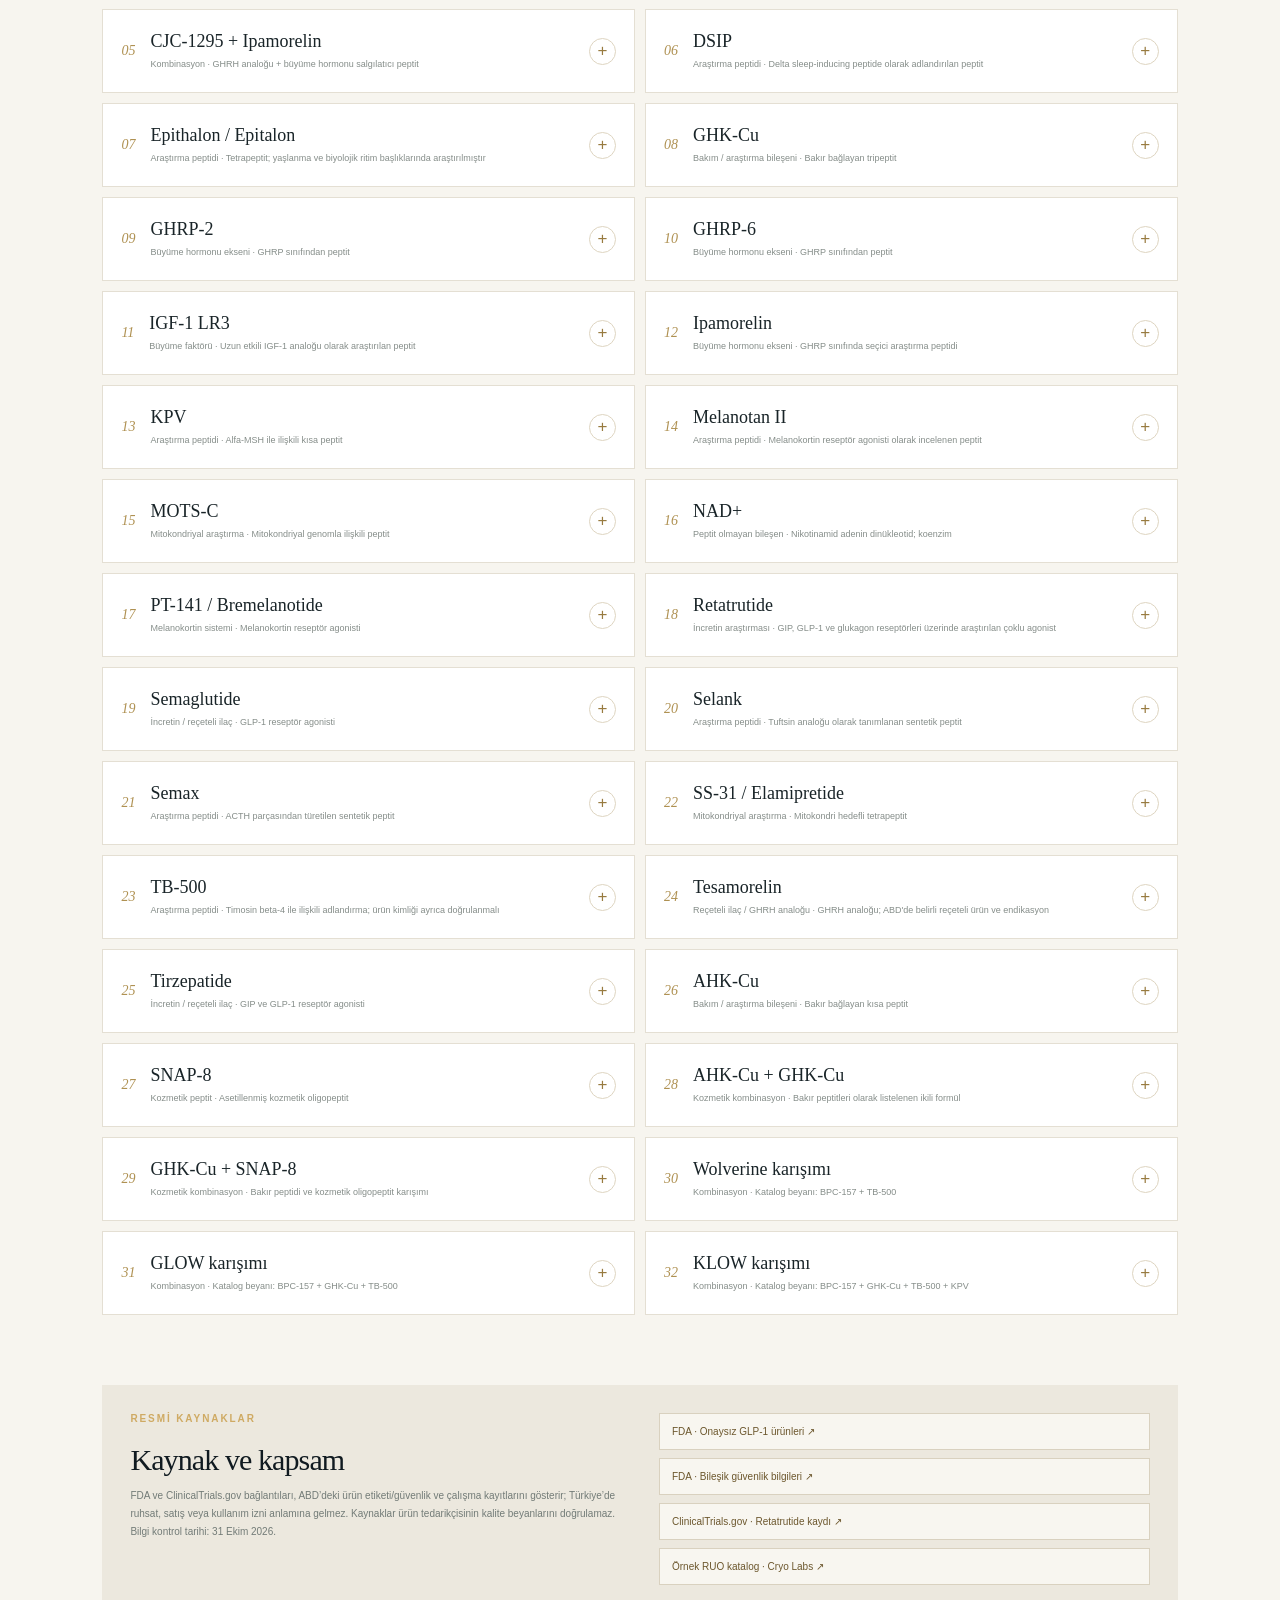
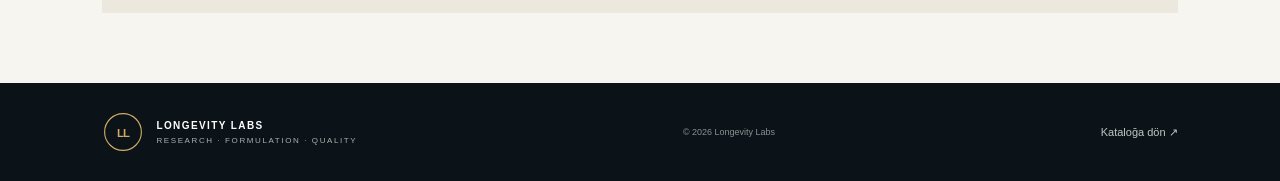
==== commit bb691ea4: "Expand peptide research profiles and sources" ====
--- a/peptit-rehberi.html
+++ b/peptit-rehberi.html
@@ -37,7 +37,7 @@
       <p id="guide-empty" hidden>Bu aramayla eşleşen bileşen bulunamadı.</p>
     </section>
     <section class="guide-reference-footer">
-      <div><p class="eyebrow">RESMİ KAYNAKLAR</p><h2>Kaynak ve kapsam</h2><p>FDA ve ClinicalTrials.gov bağlantıları, ABD’deki ürün etiketi/güvenlik ve çalışma kayıtlarını gösterir; Türkiye’de ruhsat, satış veya kullanım izni anlamına gelmez. Kaynaklar ürün tedarikçisinin kalite beyanlarını doğrulamaz.</p></div>
+      <div><p class="eyebrow">RESMİ KAYNAKLAR</p><h2>Kaynak ve kapsam</h2><p>FDA ve ClinicalTrials.gov bağlantıları, ABD’deki ürün etiketi/güvenlik ve çalışma kayıtlarını gösterir; Türkiye’de ruhsat, satış veya kullanım izni anlamına gelmez. Kaynaklar ürün tedarikçisinin kalite beyanlarını doğrulamaz. Bilgi kontrol tarihi: 31 Ekim 2026.</p></div>
       <div class="guide-reference-links"><a href="https://www.fda.gov/drugs/drug-alerts-and-statements/fdas-concerns-unapproved-glp-1-drugs-used-weight-loss" target="_blank" rel="noreferrer">FDA · Onaysız GLP-1 ürünleri ↗</a><a href="https://www.fda.gov/drugs/human-drug-compounding/certain-bulk-drug-substances-use-compounding-may-present-significant-safety-risks" target="_blank" rel="noreferrer">FDA · Bileşik güvenlik bilgileri ↗</a><a href="https://clinicaltrials.gov/study/NCT06662383" target="_blank" rel="noreferrer">ClinicalTrials.gov · Retatrutide kaydı ↗</a><a href="https://cryolabs.io/" target="_blank" rel="noreferrer">Örnek RUO katalog · Cryo Labs ↗</a></div>
     </section>
   </main>
@@ -46,5 +46,5 @@
 <section id="entry-gate" class="entry-gate" role="dialog" aria-modal="true" aria-labelledby="gate-title" aria-describedby="gate-description">
   <div class="gate-card"><div class="gate-mark"><svg viewBox="0 0 48 48" aria-hidden="true"><circle cx="24" cy="24" r="21"/><text x="24" y="30" text-anchor="middle">LL</text></svg></div><p class="gate-brand">LONGEVITY LABS</p><p class="gate-kicker">Peptit rehberine erişim</p><h1 id="gate-title">Devam etmeden önce</h1><p id="gate-description" class="gate-description">Siteye girmek için aşağıdaki beyanların tümünü onaylayın.</p><div class="gate-checks"><label class="gate-check"><input type="checkbox" required><span><b>18 yaş veya üzerindeyim.</b> Reşit olmayan bir kişi adına ürün talep etmiyorum.</span></label><label class="gate-check"><input type="checkbox" required><span>Araştırma amaçlı olarak işaretlenen ürünlerin insan veya hayvan kullanımı, teşhis, tedavi ya da takviye amacıyla sunulmadığını anlıyorum.</span></label><label class="gate-check"><input type="checkbox" required><span>Yetkili olduğum araştırmalar dışında kullanım amacıyla talepte bulunmayacağımı; ürün açıklamalarını ve kullanım sınırlarını okuyup kabul ettiğimi beyan ederim.</span></label></div><button id="gate-enter" class="gate-enter" type="button" disabled>Rehbere gir</button><p class="gate-footnote">Bu ekran yaşınızı doğrulamaz; beyanınızı kaydeder. Bu rehber kişisel sağlık veya kullanım tavsiyesi içermez.</p></div>
 </section>
-<script src="gate.js?v=2"></script><script src="peptit-rehberi.js?v=1"></script>
+<script src="gate.js?v=2"></script><script src="peptit-rehberi.js?v=2"></script>
 </body></html>
